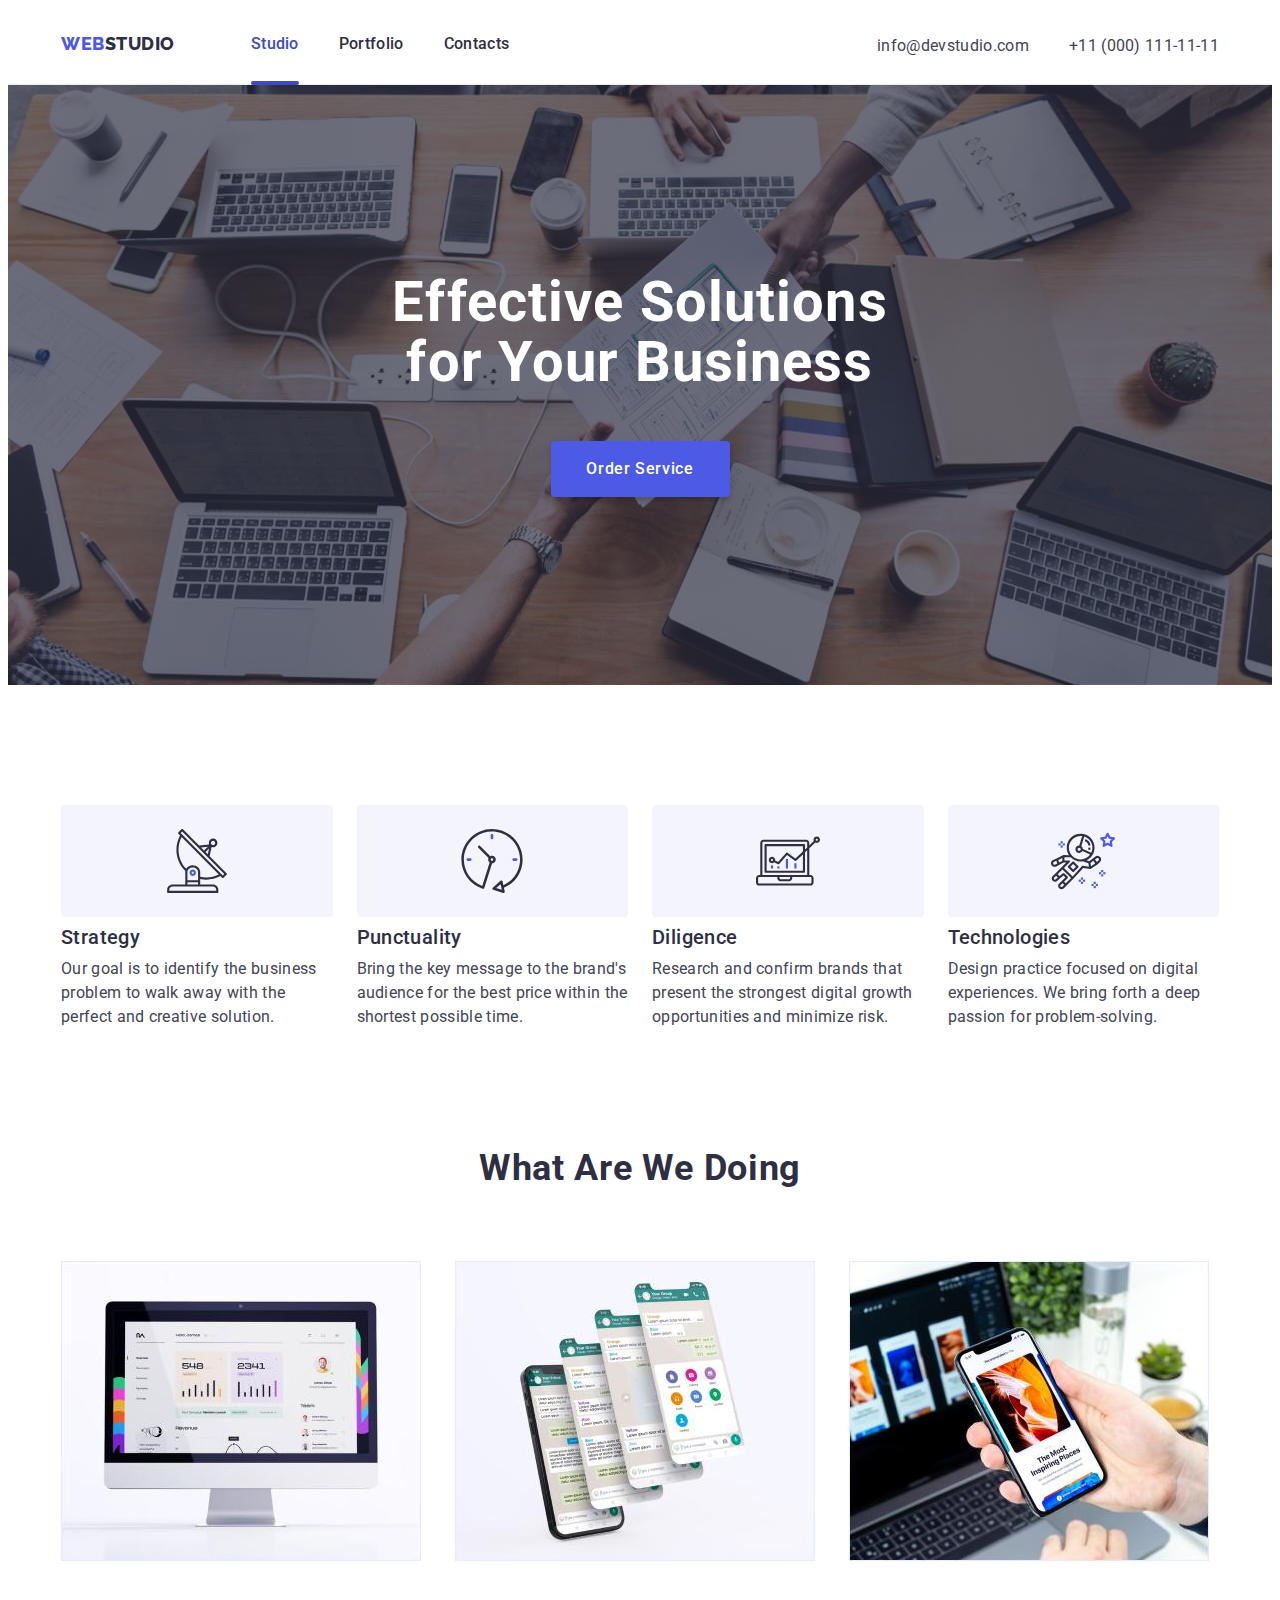
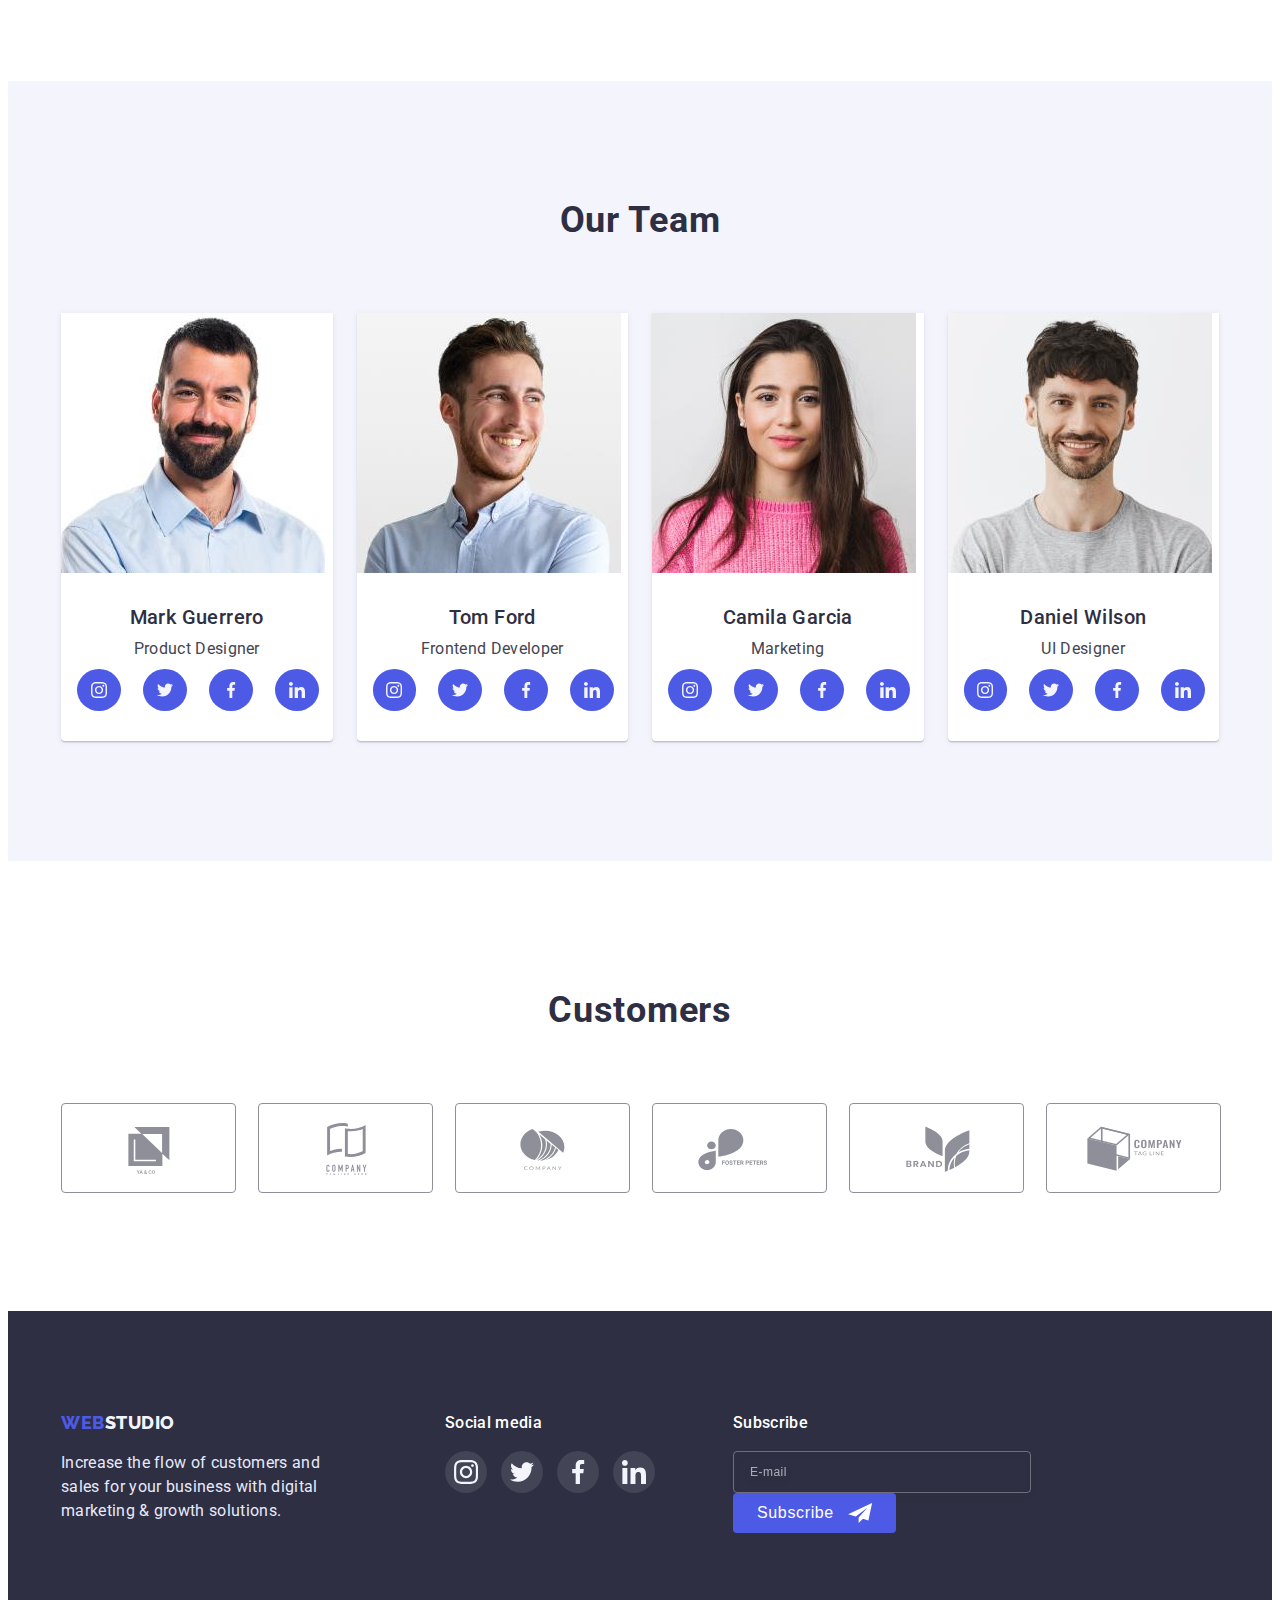
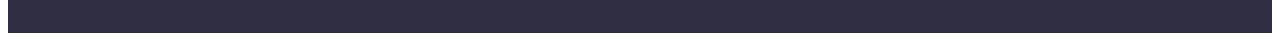
==== index.html @ 7f2b3489 "relise, fix all bugs from lesson 5 and add forms from lesson 6" ====
<!DOCTYPE html>
<html lang="en">
  <head>
    <meta charset="UTF-8" />
    <meta http-equiv="X-UA-Compatible" content="IE=edge" />
    <meta name="viewport" content="width=device-width, initial-scale=1.0" />
    <link rel="preconnect" href="https://fonts.googleapis.com" />
    <link rel="preconnect" href="https://fonts.gstatic.com" crossorigin />
    <link
      href="https://fonts.googleapis.com/css2?family=Raleway:wght@800&family=Roboto:wght@400;500;700;900&display=swap"
      rel="stylesheet"
    />
    <link
      rel="stylesheet"
      href="https://cdnjs.cloudflare.com/ajax/libs/modern-normalize/1.1.0/modern-normalize.min.css"
      integrity="sha512-wpPYUAdjBVSE4KJnH1VR1HeZfpl1ub8YT/NKx4PuQ5NmX2tKuGu6U/JRp5y+Y8XG2tV+wKQpNHVUX03MfMFn9Q=="
      crossorigin="anonymous"
      referrerpolicy="no-referrer"
    />
    <link rel="stylesheet" href="./css/styles.css" />
    <title>WebStudio</title>
  </head>
  <body>
    <!-- Header block -->
    <header class="header">
      <!-- Navigator -->
      <div class="container container-align">
        <nav class="navigator">
          <a href="./index.html" class="logo linkDecoration">
            <span>Web</span>Studio
          </a>
          <ul class="navigator-list listDecoration">
            <li class="navigator-list-item">
              <a
                class="navigator-list-item-link linkDecoration current-page"
                href="./index.html"
                >Studio</a
              >
            </li>
            <li class="navigator-list-item">
              <a
                class="navigator-list-item-link linkDecoration"
                href="./portfolio.html"
                >Portfolio</a
              >
            </li>
            <li class="navigator-list-item">
              <a class="navigator-list-item-link linkDecoration" href=""
                >Contacts</a
              >
            </li>
          </ul>
        </nav>
        <!-- addres -->
        <address class="address">
          <ul class="address-list listDecoration">
            <li class="address-list-item">
              <a
                class="address-list-item-link linkDecoration"
                href="mailto:info@devstudio.com"
                >info@devstudio.com</a
              >
            </li>
            <li class="address-list-item">
              <a
                class="address-list-item-link linkDecoration"
                href="tel:+110001111111"
                >+11 (000) 111-11-11</a
              >
            </li>
          </ul>
        </address>
      </div>
    </header>

    <!-- Main block -->
    <main>
      <!-- First block -->
      <section class="firstBlock firstBlock-background">
        <div class="container">
          <h1 class="firstBlock-header">
            Effective Solutions for Your Business
          </h1>
          <button type="button" class="firstBlock-button" data-modal-open>
            Order Service
          </button>
        </div>
      </section>

      <!-- Second block -->
      <section class="secondBlock">
        <div class="container">
          <h2 class="secondBlock-header visually-hidden">Our advantages</h2>
          <ul class="secondBlock-list listDecoration">
            <li class="secondBlock-list-item">
              <div class="secondBlock-list-item-featureIcon">
                <svg width="64" height="64">
                  <use href="images/icons.svg#icon-antenna"></use>
                </svg>
              </div>
              <h3 class="secondBlock-list-item-header">Strategy</h3>
              <p class="secondBlock-list-item-paragraph">
                Our goal is to identify the business problem to walk away with
                the perfect and creative solution.
              </p>
            </li>
            <li class="secondBlock-list-item">
              <div class="secondBlock-list-item-featureIcon">
                <svg width="64" height="64">
                  <use href="images/icons.svg#icon-clock"></use>
                </svg>
              </div>
              <h3 class="secondBlock-list-item-header">Punctuality</h3>
              <p class="secondBlock-list-item-paragraph">
                Bring the key message to the brand's audience for the best price
                within the shortest possible time.
              </p>
            </li>
            <li class="secondBlock-list-item">
              <div class="secondBlock-list-item-featureIcon">
                <svg width="64" height="64">
                  <use href="images/icons.svg#icon-diagram"></use>
                </svg>
              </div>
              <h3 class="secondBlock-list-item-header">Diligence</h3>
              <p class="secondBlock-list-item-paragraph">
                Research and confirm brands that present the strongest digital
                growth opportunities and minimize risk.
              </p>
            </li>
            <li class="secondBlock-list-item">
              <div class="secondBlock-list-item-featureIcon">
                <svg width="64" height="64">
                  <use href="images/icons.svg#icon-astronaut"></use>
                </svg>
              </div>
              <h3 class="secondBlock-list-item-header">Technologies</h3>
              <p class="secondBlock-list-item-paragraph">
                Design practice focused on digital experiences. We bring forth a
                deep passion for problem-solving.
              </p>
            </li>
          </ul>
        </div>
      </section>

      <!-- Third block -->
      <section class="thirdBlock">
        <div class="container">
          <h2 class="thirdBlock-header second-level-header">
            What are we doing
          </h2>
          <ul class="thirdBlock-list listDecoration">
            <li class="thirdBlock-list-item">
              <img
                src="./images/desctop.jpg"
                alt="image with desctop"
                width="360"
              />
            </li>
            <li class="thirdBlock-list-item">
              <img
                src="./images/application.jpg"
                alt="image with application"
                width="360"
              />
            </li>
            <li class="thirdBlock-list-item">
              <img
                src="./images/phone.jpg"
                alt="image with phone"
                width="360"
              />
            </li>
          </ul>
        </div>
      </section>

      <!-- Fourth block -->
      <section class="fourthBlock">
        <div class="container">
          <h2 class="fourthBlock-header second-level-header">Our Team</h2>
          <ul class="fourthBlock-list listDecoration">
            <li class="fourthBlock-list-item">
              <img
                src="./images/mark.jpg"
                alt="Mark Guerrero"
                width="264"
                class="fourthBlock-list-item-image"
              />
              <div class="filters-list-item-textWrapper">
                <h3 class="fourthBlock-list-item-header">Mark Guerrero</h3>
                <p class="fourthBlock-list-item-paragraph">Product Designer</p>
                <ul class="fourthBlock-list-item-socialList listDecoration">
                  <li class="fourthBlock-list-item-socialList-item">
                    <a
                      href=""
                      class="fourthBlock-list-item-socialList-item-link"
                    >
                      <svg width="16" height="16">
                        <use href="images/icons.svg#icon-instagram"></use>
                      </svg>
                    </a>
                  </li>
                  <li class="fourthBlock-list-item-socialList-item">
                    <a
                      href=""
                      class="fourthBlock-list-item-socialList-item-link"
                    >
                      <svg width="16" height="16">
                        <use href="images/icons.svg#icon-twitter"></use>
                      </svg>
                    </a>
                  </li>
                  <li class="fourthBlock-list-item-socialList-item">
                    <a
                      href=""
                      class="fourthBlock-list-item-socialList-item-link"
                    >
                      <svg width="16" height="16">
                        <use href="images/icons.svg#icon-facebook"></use>
                      </svg>
                    </a>
                  </li>
                  <li class="fourthBlock-list-item-socialList-item">
                    <a
                      href=""
                      class="fourthBlock-list-item-socialList-item-link"
                    >
                      <svg width="16" height="16">
                        <use href="images/icons.svg#icon-linkedin"></use>
                      </svg>
                    </a>
                  </li>
                </ul>
              </div>
            </li>
            <li class="fourthBlock-list-item">
              <img
                src="./images/tom.jpg"
                alt="Tom Ford"
                width="264"
                class="fourthBlock-list-item-image"
              />
              <div class="filters-list-item-textWrapper">
                <h3 class="fourthBlock-list-item-header">Tom Ford</h3>
                <p class="fourthBlock-list-item-paragraph">
                  Frontend Developer
                </p>
                <ul class="fourthBlock-list-item-socialList listDecoration">
                  <li class="fourthBlock-list-item-socialList-item">
                    <a
                      href=""
                      class="fourthBlock-list-item-socialList-item-link"
                    >
                      <svg width="16" height="16">
                        <use href="images/icons.svg#icon-instagram"></use>
                      </svg>
                    </a>
                  </li>
                  <li class="fourthBlock-list-item-socialList-item">
                    <a
                      href=""
                      class="fourthBlock-list-item-socialList-item-link"
                    >
                      <svg width="16" height="16">
                        <use href="images/icons.svg#icon-twitter"></use>
                      </svg>
                    </a>
                  </li>
                  <li class="fourthBlock-list-item-socialList-item">
                    <a
                      href=""
                      class="fourthBlock-list-item-socialList-item-link"
                    >
                      <svg width="16" height="16">
                        <use href="images/icons.svg#icon-facebook"></use>
                      </svg>
                    </a>
                  </li>
                  <li class="fourthBlock-list-item-socialList-item">
                    <a
                      href=""
                      class="fourthBlock-list-item-socialList-item-link"
                    >
                      <svg width="16" height="16">
                        <use href="images/icons.svg#icon-linkedin"></use>
                      </svg>
                    </a>
                  </li>
                </ul>
              </div>
            </li>
            <li class="fourthBlock-list-item">
              <img
                src="./images/camila.jpg"
                alt="Camila Garcia"
                width="264"
                class="fourthBlock-list-item-image"
              />
              <div class="filters-list-item-textWrapper">
                <h3 class="fourthBlock-list-item-header">Camila Garcia</h3>
                <p class="fourthBlock-list-item-paragraph">Marketing</p>
                <ul class="fourthBlock-list-item-socialList listDecoration">
                  <li class="fourthBlock-list-item-socialList-item">
                    <a
                      href=""
                      class="fourthBlock-list-item-socialList-item-link"
                    >
                      <svg width="16" height="16">
                        <use href="images/icons.svg#icon-instagram"></use>
                      </svg>
                    </a>
                  </li>
                  <li class="fourthBlock-list-item-socialList-item">
                    <a
                      href=""
                      class="fourthBlock-list-item-socialList-item-link"
                    >
                      <svg width="16" height="16">
                        <use href="images/icons.svg#icon-twitter"></use>
                      </svg>
                    </a>
                  </li>
                  <li class="fourthBlock-list-item-socialList-item">
                    <a
                      href=""
                      class="fourthBlock-list-item-socialList-item-link"
                    >
                      <svg width="16" height="16">
                        <use href="images/icons.svg#icon-facebook"></use>
                      </svg>
                    </a>
                  </li>
                  <li class="fourthBlock-list-item-socialList-item">
                    <a
                      href=""
                      class="fourthBlock-list-item-socialList-item-link"
                    >
                      <svg width="16" height="16">
                        <use href="images/icons.svg#icon-linkedin"></use>
                      </svg>
                    </a>
                  </li>
                </ul>
              </div>
            </li>
            <li class="fourthBlock-list-item">
              <img
                src="./images/daniel.jpg"
                alt="Daniel Wilson"
                width="264"
                class="fourthBlock-list-item-image"
              />
              <div class="filters-list-item-textWrapper">
                <h3 class="fourthBlock-list-item-header">Daniel Wilson</h3>
                <p class="fourthBlock-list-item-paragraph">UI Designer</p>
                <ul class="fourthBlock-list-item-socialList listDecoration">
                  <li class="fourthBlock-list-item-socialList-item">
                    <a
                      href=""
                      class="fourthBlock-list-item-socialList-item-link"
                    >
                      <svg width="16" height="16">
                        <use href="images/icons.svg#icon-instagram"></use>
                      </svg>
                    </a>
                  </li>
                  <li class="fourthBlock-list-item-socialList-item">
                    <a
                      href=""
                      class="fourthBlock-list-item-socialList-item-link"
                    >
                      <svg width="16" height="16">
                        <use href="images/icons.svg#icon-twitter"></use>
                      </svg>
                    </a>
                  </li>
                  <li class="fourthBlock-list-item-socialList-item">
                    <a
                      href=""
                      class="fourthBlock-list-item-socialList-item-link"
                    >
                      <svg width="16" height="16">
                        <use href="images/icons.svg#icon-facebook"></use>
                      </svg>
                    </a>
                  </li>
                  <li class="fourthBlock-list-item-socialList-item">
                    <a
                      href=""
                      class="fourthBlock-list-item-socialList-item-link"
                    >
                      <svg width="16" height="16">
                        <use href="images/icons.svg#icon-linkedin"></use>
                      </svg>
                    </a>
                  </li>
                </ul>
              </div>
            </li>
          </ul>
        </div>
      </section>

      <!-- Fifth block -->
      <section class="fifthBlock">
        <div class="container">
          <h1 class="second-level-header fifthBlock-header">Customers</h1>
          <ul class="fifthBlock-list listDecoration">
            <li class="fifthBlock-list-item">
              <a class="fifthBlock-list-item-link">
                <svg width="104" height="56" class="test">
                  <use href="images/icons.svg#icon-logoOne"></use>
                </svg>
              </a>
            </li>
            <li class="fifthBlock-list-item">
              <a class="fifthBlock-list-item-link">
                <svg width="104" height="56" class="test">
                  <use href="images/icons.svg#icon-logoTwo"></use>
                </svg>
              </a>
            </li>
            <li class="fifthBlock-list-item">
              <a class="fifthBlock-list-item-link">
                <svg width="104" height="56" class="test">
                  <use href="images/icons.svg#icon-logoThree"></use>
                </svg>
              </a>
            </li>
            <li class="fifthBlock-list-item">
              <a class="fifthBlock-list-item-link">
                <svg width="104" height="56" class="test">
                  <use href="images/icons.svg#icon-logoFour"></use>
                </svg>
              </a>
            </li>
            <li class="fifthBlock-list-item">
              <a class="fifthBlock-list-item-link">
                <svg width="104" height="56" class="test">
                  <use href="images/icons.svg#icon-logoFive"></use>
                </svg>
              </a>
            </li>
            <li class="fifthBlock-list-item">
              <a class="fifthBlock-list-item-link">
                <svg width="104" height="56" class="test">
                  <use href="images/icons.svg#icon-logoSix"></use>
                </svg>
              </a>
            </li>
          </ul>
        </div>
      </section>
    </main>

    <!-- Footer -->
    <footer class="footer">
      <div class="container">
        <div class="footer-content">
          <div class="footer-content-item one">
            <a href="./index.html" class="footer logo linkDecoration"
              ><span>Web</span>Studio
            </a>
            <p class="footer-paragraph">
              Increase the flow of customers and sales for your business with
              digital marketing & growth solutions.
            </p>
          </div>
          <div class="footer-content-item two">
            <p class="footer-content-item-social">Social media</p>
            <ul class="footer-content-item-socialList listDecoration">
              <li class="footer-content-item-socialList-item">
                <a href="" class="footer-content-item-socialList-item-link">
                  <svg width="24" height="24">
                    <use href="images/icons.svg#icon-instagram"></use>
                  </svg>
                </a>
              </li>
              <li class="footer-content-item-socialList-item">
                <a href="" class="footer-content-item-socialList-item-link">
                  <svg width="24" height="24">
                    <use href="images/icons.svg#icon-twitter"></use>
                  </svg>
                </a>
              </li>
              <li class="footer-content-item-socialList-item">
                <a href="" class="footer-content-item-socialList-item-link">
                  <svg width="24" height="24">
                    <use href="images/icons.svg#icon-facebook"></use>
                  </svg>
                </a>
              </li>
              <li class="footer-content-item-socialList-item">
                <a href="" class="footer-content-item-socialList-item-link">
                  <svg width="24" height="24">
                    <use href="images/icons.svg#icon-linkedin"></use>
                  </svg>
                </a>
              </li>
            </ul>
          </div>
          <div class="footer-content-item three">
            <p class="footer-content-item-social">Subscribe</p>
            <form class="footer-content-item-form">
              <input
                class="footer-content-item-form-email"
                type="email"
                name="email"
                placeholder="E-mail"
              />
              <button class="footer-content-item-form-submit" type="submit">
                <div class="footer-content-item-form-submit-wrap">
                  <p class="footer-content-item-form-submit-text">Subscribe</p>
                  <svg width="24" height="20">
                    <use href="./images/icons.svg#paper-plane"></use>
                  </svg>
                </div>
              </button>
            </form>
          </div>
        </div>
      </div>
    </footer>

    <!-- Backdrop & Modal -->
    <div class="backdrop backdrop-hiden" data-modal>
      <div class="backdrop-modal">
        <button type="button" class="backdrop-modal-close" data-modal-close>
          <svg class="backdrop-modal-close-icon" width="8" height="8">
            <use href="./images/icons.svg#icon-close-black-18dp"></use>
          </svg>
        </button>

        <b class="backdrop-modal-header"
          >Leave your contacts and we will call you back</b
        >
        <form>
          <div class="backdrop-modal-block">
            <label
              class="backdrop-modal-block-label"
              for="backdrop-modal-block-persone"
              >Name</label
            >
            <input
              class="backdrop-modal-block-input"
              id="backdrop-modal-block-persone"
              type="text"
              name="persone-name"
            />
            <div class="backdrop-modal-block-wrap">
              <svg class="backdrop-modal-block-svg" width="18" height="18">
                <use href="./images/icons.svg#icon-person-black"></use>
              </svg>
            </div>
          </div>

          <div class="backdrop-modal-block">
            <label
              class="backdrop-modal-block-label"
              for="backdrop-modal-block-phone"
              >Phone</label
            >
            <input
              class="backdrop-modal-block-input"
              id="backdrop-modal-block-phone"
              type="text"
              name="phone-number"
            />
            <div class="backdrop-modal-block-wrap">
              <svg class="backdrop-modal-block-svg" width="18" height="24">
                <use href="./images/icons.svg#icon-phone-black"></use>
              </svg>
            </div>
          </div>

          <div class="backdrop-modal-block">
            <label
              class="backdrop-modal-block-label"
              for="backdrop-modal-block-email"
              >Email</label
            >
            <input
              class="backdrop-modal-block-input"
              id="backdrop-modal-block-email"
              type="text"
              name="email"
            />
            <div class="backdrop-modal-block-wrap">
              <svg class="backdrop-modal-block-svg" width="18" height="24">
                <use href="./images/icons.svg#icon-email-black"></use>
              </svg>
            </div>
          </div>

          <div class="backdrop-modal-block-coment">
            <label class="backdrop-modal-block-label" for="comment"
              >Comment</label
            >
            <textarea
              class="backdrop-modal-block-coment-textarea"
              name="comment"
              id="comment"
              placeholder="Text input"
            ></textarea>
          </div>

          <div class="backdrop-modal-block-policyWrapper">
            <label class="backdrop-modal-block-policyWrapper-label">
              <input
                type="checkbox"
                class="backdrop-modal-block-checkbox visually-hidden"
              />
              <div class="backdrop-modal-block-checkbox-decor"></div>
              <p class="backdrop-modal-block-policy">
                I accept the terms and conditions of the
                <a href="#" class="plicy-link">Privacy Policy</a>
              </p>
            </label>
          </div>

          <div class="backdrop-modal-block-sendBlock">
            <button type="submit" class="backdrop-modal-block-send-button">
              Send
            </button>
          </div>
        </form>
      </div>
    </div>

    <script src="./scripts/modal.js"></script>
  </body>
</html>
---- css/styles.css ----
/* ------------------------------------------------------------------- */
/* Declaration order cheet sheet */
/* ------------------------------------------------------------------- */
/* Positioning */
/* Box model */
/* Typography */
/* Visual */
/* Misc */

/* ------------------------------------------------------------------- */
/* Global */
/* ------------------------------------------------------------------- */

:root {
  /* CTAs, Focused, Active states, Links */
  --primary-brand: #4d5ae5;

  /* CTAs */
  --pressed-state: #404bbf;

  /* Overlays, Shadows, Headings */
  --dark: #2e2f42;

  /* Valid fields, Success messages */
  --success: #31d0aa;

  /* Body text */
  --text: #434455;

  /* Helper text, Deemphasized text */
  --subtle-text: #8e8f99;

  /* Accent color, Hairlines, Subtle backgrounds */
  --accent: #e7e9fc;

  /* Light mode backgrounds, Light mode Dialogs/alerts */
  --light: #f4f4fd;

  /* Overlay */
  --modal-overlay: #2e2f42;

  /* Hero image background */
  --hero-background: #2e2f42;

  /* Hero text color and button's*/
  --hero-text: #ffffff;

  /* Background color for card's and body*/
  --body-background: #ffffff;

  /* Background color for first block */
  --hero-background: rgba(46, 47, 66, 0.7);

  /* Backdrop background */
  --backdrop-bagckground: rgba(46, 47, 66, 0.4);

  /* Modal background */
  --modal-background: #fcfcfc;

  /* Color for SVG close button in modal */
  --close-normal: #000000;
  --close-hover: #ffffff;

  /* Input border */
  --input-border: rgba(33, 33, 33, 0.2);

  /* Placeholder color */
  --placeholder-color: rgba(117, 117, 117, 0.5);

  /* Policy label color */
  --policy-color: #757575;

  /* Animation properties */
  --transition-delay: 250ms cubic-bezier(0.4, 0, 0.2, 1);
}
body {
  /* Typography */
  font-family: "Roboto", sans-serif;
  font-size: 16px;

  /* Visual */
  color: var(--text);
  background-color: var(--body-background);
}
h1,
h2,
h3,
h4,
h5,
h6,
p,
ul {
  /* Positioning */
  padding: 0px;
  margin: 0px;
}
img,
svg {
  /* Box model */
  display: block;
  max-width: 100%;
  height: auto;
}

/* ------------------------------------------------------------------- */
/* Сommon styles */
/* ------------------------------------------------------------------- */

/* wrapper class (container) */
.container {
  /* Positioning */
  padding-left: 15px;
  padding-right: 15px;
  margin: 0 auto;

  /* Box model */
  width: 1158px;
  /* display: inherit; */
}
/* cross axis align for wrapper (container) */
.container-align {
  /* Positioning */
  align-items: center;
  /* Box model */
  display: inherit;
}
/* class for hidden header */
.visually-hidden {
  /* Positioning */
  position: absolute;
  white-space: nowrap;
  margin: -1px;
  overflow: hidden;
  padding: 0;

  /* Box model */
  width: 1px;
  height: 1px;

  /* Visual */
  border: 0;
  clip: rect(0 0 0 0);
  clip-path: inset(50%);
}
/* class for header with the same style */
.second-level-header {
  /* Typography */
  font-weight: 700;
  font-size: 36px;
  line-height: 1.11;
  text-align: center;
  letter-spacing: 0.02em;
  text-transform: capitalize;

  /* Visual */
  color: var(--dark);
}
/* class that hide all dots in list's */
.listDecoration {
  /* Visual */
  list-style-type: none;
}
/* class that hide all underlines in link's*/
.linkDecoration {
  /* Visual */
  text-decoration: none;
}

/* ------------------------------------------------------------------- */
/* Logo */
/* ------------------------------------------------------------------- */

.logo {
  /* Typography */
  font-family: "Raleway", sans-serif;
  font-weight: 800;
  font-size: 18px;
  line-height: 1.33;
  letter-spacing: 0.03em;
  text-transform: uppercase;

  /* Positioning */
  padding-top: 24px;
  padding-bottom: 24px;

  /* Box model */
  display: block;

  /* Visual */
  color: var(--dark);
}
.logo span {
  /* Visual */
  color: var(--primary-brand);
}

/* ------------------------------------------------------------------- */
/* Navbar */
/* ------------------------------------------------------------------- */

.header {
  /* Visual */
  border-bottom: 1px solid var(--accent);

  box-sizing: border-box;
  /* Box model */
  display: flex;
}
.navigator {
  /* Box model */
  display: flex;
}
.navigator-list {
  /* Box model */
  display: flex;

  /* Positioning */
  margin: 0px 0px 0px 76px;
}
.navigator-list-item:not(:last-child) {
  /* Positioning */
  margin-right: 40px;
}
.navigator-list-item-link {
  position: relative;

  /* Typography */
  font-weight: 500;
  font-size: 16px;
  line-height: 1.5;
  letter-spacing: 0.02em;

  /* Positioning */
  padding-top: 24px;
  padding-bottom: 28px;

  /* Box model */
  display: block;

  /* Visual */
  color: var(--dark);
  transition: color var(--transition-delay);
}
.navigator-list-item-link:is(:hover, :focus) {
  /* Visual */
  color: var(--pressed-state);
}
.current-page {
  /* Visual */
  color: var(--pressed-state);
}
.navigator-list-item-link.current-page::after {
  /* Misc */
  content: "";

  /* Box model */
  position: absolute;
  width: 100%;
  height: 4px;

  /* Positioning */
  left: 0;
  bottom: -1px;

  /* Visual */
  background-color: var(--pressed-state);
  border-radius: 2px;
}
.address {
  /* Typography */
  font-style: normal;

  /* Positioning */
  margin-left: auto;
}
.address-list {
  /* Box model */
  display: flex;
}
.address-list-item:not(:last-child) {
  /* Positioning */
  margin-right: 40px;
}
.address-list-item-link {
  /* Typography */
  font-weight: 400;
  font-size: 16px;
  line-height: 1.5;
  letter-spacing: 0.02em;

  /* Box model */
  display: block;

  /* Positioning */
  padding-top: 24px;
  padding-bottom: 24px;

  /* Visual */
  color: var(--text);
  transition: color var(--transition-delay);
}
.address-list-item-link:is(:hover, :focus) {
  /* Visual */
  color: var(--pressed-state);
}

/* ------------------------------------------------------------------- */
/* Footer */
/* ------------------------------------------------------------------- */

.footer {
  /* Visual */
  background-color: var(--dark);

  padding: 100px 0px 100px 0px;
}
.footer.logo {
  /* Visual */
  color: var(--light);

  /* Box model */
  display: inline-block;

  /* Positioning */
  padding: 0px;
  margin-bottom: 16px;
}
.footer-paragraph {
  /* Typography */
  font-weight: 400;
  font-size: 16px;
  line-height: 1.5;
  letter-spacing: 0.02em;

  /* Positioning */
  width: 264px;

  /* Visual */
  color: var(--accent);
}
.footer-content {
  /* Box model */
  display: flex;
}
.footer-content-item.one {
  /* Positioning */
  margin-right: 120px;
}
.footer-content-item.two {
  margin-right: 80px;
}
.footer-content-item-social {
  /* Typography */
  font-weight: 500;
  font-size: 16px;
  line-height: 1.5;
  letter-spacing: 0.02em;

  /* Visual */
  color: var(--hero-text);

  /* Positioning */
  margin-bottom: 16px;
}
.footer-content-item-socialList {
  /* Box model */
  display: flex;

  /* Positioning */
  width: 208px;
}
.footer-content-item-socialList-item {
  /* Box model */
  flex-basis: calc((100% - 3 * 16px) / 4);
  height: 40px;
}
.footer-content-item-socialList-item:not(:last-child) {
  /* Positioning */
  margin-right: 16px;
}
.footer-content-item-socialList-item-link {
  /* Box model */
  display: flex;
  justify-content: center;
  align-items: center;

  /* Positioning */
  width: 100%;
  height: 100%;

  /* Visual */
  background-color: rgba(255, 255, 255, 0.1);
  fill: var(--light);
  border-radius: 50%;
  border: 1px solid transparent;
  transition: background-color var(--transition-delay);
}
.footer-content-item-socialList-item-link:is(:hover, :focus) {
  /* Visual */
  background-color: var(--success);
}
.footer-content-item-form-email {
  /* Box model */
  width: 264px;
  height: 40px;

  /* Positioning */
  padding: 0px 16px 0px 16px;
  margin-right: 24px;

  /* Tepography */
  font-size: 12px;
  line-height: 2;
  letter-spacing: 0.04em;

  /* Visual */
  color: rgba(255, 255, 255, 0.6);
  background: transparent;
  border: 1px solid rgba(255, 255, 255, 0.3);
  border-radius: 4px;
  outline: none;
  filter: drop-shadow(0px 4px 4px rgba(0, 0, 0, 0.15));
  transition: border var(--transition-delay);
}
.footer-content-item-form-email:focus {
  border: 1px solid var(--primary-brand);
}
.footer-content-item-form-email::placeholder {
  /* Typography */
  font-size: 12px;
  line-height: 2;
  letter-spacing: 0.04em;
  /* Visual */
  color: rgba(255, 255, 255, 0.6);
}
.footer-content-item-form-submit {
  /* Positioning */
  padding: 8px 24px;

  /* Visual */
  background: #4d5ae5;
  border: transparent;
  border-radius: 4px;
  cursor: pointer;
  transition: background-color var(--transition-delay);
}
.footer-content-item-form-submit:is(:hover, :focus) {
  background-color: var(--pressed-state);
}
.footer-content-item-form-submit-wrap {
  /* Box model */
  display: flex;
  justify-content: center;
  align-items: center;
}
.footer-content-item-form-submit-text {
  /* Positioning */
  margin-right: 14px;

  /* Teporgraphy */
  font-weight: 500;
  font-size: 16px;
  line-height: 1.5;
  letter-spacing: 0.04em;

  /* Visual */
  color: #ffffff;
}

/* ------------------------------------------------------------------- */
/* Backdrop & Modal */
/* ------------------------------------------------------------------- */

.backdrop-hiden {
  /* Visual */
  opacity: 0;
  visibility: hidden;
  pointer-events: none;
}
.backdrop {
  /* Box model */
  display: flex;
  align-items: center;
  justify-content: center;

  /* Positioning */
  position: fixed;
  top: 0;
  width: 100%;
  height: 100%;

  /* Visual */
  background-color: var(--backdrop-bagckground);
  transition: opacity var(--transition-delay),
    visibility var(--transition-delay);
}
.backdrop-modal {
  /* Box model */
  width: 408px;
  min-height: 576px;

  /* Positioning */
  padding: 24px;

  /* Visual */
  background: var(--modal-background);

  border-radius: 4px;
  box-shadow: 0px 1px 1px rgba(0, 0, 0, 0.14), 0px 1px 3px rgba(0, 0, 0, 0.12),
    0px 2px 1px rgba(0, 0, 0, 0.2);

  transform: scale(100%);
  transition: transform var(--transition-delay);
}
.backdrop.backdrop-hiden > .backdrop-modal {
  /* Positioning */
  transform: scale(70%);
}
.backdrop-modal-close-icon {
  /* Visual */
  fill: var(--close-normal);
  transition: fill var(--transition-delay);
}
.backdrop-modal-close {
  /* Box model */
  display: flex;
  justify-content: center;
  align-items: center;
  width: 24px;
  height: 24px;

  /* Positioning */
  margin-left: auto;
  margin-bottom: 24px;
  padding: 0px;

  /* Visual */
  background: var(--accent);
  border: 1px solid rgba(0, 0, 0, 0.1);
  border-radius: 50%;
  transition: background var(--transition-delay), border var(--transition-delay);
  cursor: pointer;
  outline: none;
}
.backdrop-modal-close:is(:hover, :focus) {
  /* Visual */
  background: var(--pressed-state);
  border: 1px solid transparent;
}
.backdrop-modal-close:is(:hover, :focus) .backdrop-modal-close-icon {
  /* Visal */
  fill: var(--close-hover);
}
.backdrop-modal-header {
  /* Box model */
  display: inline-block;
  width: 100%;

  /* Positioning */
  margin-bottom: 16px;

  /* Visual */
  color: var(--dark);

  /* Tepography */
  text-align: center;
  line-height: 1.5;
  letter-spacing: 0.02em;
}
.backdrop-modal-block {
  /* Positioning */
  position: relative;
  margin-bottom: 8px;
}
.backdrop-modal-block-coment {
  /* Positioning */
  position: relative;
  margin-bottom: 16px;
}
.backdrop-modal-block-label {
  /* Box model */
  display: inline-block;
  width: 100%;

  /* Positioning */
  margin-bottom: 4px;

  /* Visual */
  color: var(--subtle-text);

  /* Tepography */
  font-size: 12px;
  line-height: 1.17;
  letter-spacing: 0.04em;
}
.backdrop-modal-block-input {
  /* Box model */
  width: 100%;
  height: 40px;

  /* Positioning */
  padding: 0px;
  padding-left: 38px;

  /* Visual */
  border: 1px solid var(--input-border);
  outline: none;
  border-radius: 4px;
  transition: border var(--transition-delay);
}
.backdrop-modal-block-input:focus {
  /* Visual */
  border: 1px solid var(--primary-brand);
}
.backdrop-modal-block-wrap {
  /* Box model */
  display: flex;
  justify-content: center;
  align-items: center;
  width: 18px;
  height: 24px;

  /* Positioning */
  position: absolute;
  left: 16px;
  top: 50%;
}
.backdrop-modal-block-svg {
  /* Visual */
  fill: var(--dark);
  transition: fill var(--transition-delay);
}
.backdrop-modal-block-input:focus
  + .backdrop-modal-block-wrap
  .backdrop-modal-block-svg {
  /* Visual */
  fill: var(--primary-brand);
}
.backdrop-modal-block-coment-textarea {
  /* Box model */
  width: 100%;
  height: 120px;

  /* Positioning */
  padding: 8px 16px;

  /* Visual */
  transition: border var(--transition-delay);
  border: 1px solid var(--input-border);
  border-radius: 4px;
  resize: none;
  outline: none;
}
.backdrop-modal-block-coment-textarea::placeholder {
  /* Tepography */
  font-size: 12px;
  line-height: 1.17x;
  letter-spacing: 0.04em;

  /* Visual */
  color: var(--placeholder-color);
}
.backdrop-modal-block-coment-textarea:focus {
  /* Visual */
  border: 1px solid var(--primary-brand);
}
.backdrop-modal-block-policyWrapper {
  /* Positioning */
  margin-bottom: 24px;
}
.backdrop-modal-block-policyWrapper-label {
  /* Box model */
  display: flex;
  align-items: center;
}
.backdrop-modal-block-checkbox-decor {
  /* Box model */
  width: 16px;
  height: 16px;

  /* Positioning */
  margin-right: 8px;

  /* Visual */
  transition: background-color var(--transition-delay),
    border var(--transition-delay);
  border: 1.25px solid var(--dark);
  border-radius: 2px;
}
.backdrop-modal-block-checkbox:is(:checked)
  + .backdrop-modal-block-checkbox-decor {
  /* Visual */
  background-color: var(--pressed-state);
  border: 1.25px solid var(--pressed-state);
  background-image: url("../images/checkbox.svg");
  background-size: 10px 8px;
  background-repeat: no-repeat;
  background-position: center;
}
.backdrop-modal-block-policy {
  /* Tepography */
  font-size: 12px;
  line-height: 1.17;
  letter-spacing: 0.04em;

  /* Visual */
  color: var(--policy-color);
}
.plicy-link {
  /* Visual */
  color: var(--primary-brand);
}
.backdrop-modal-block-sendBlock {
  /* Box model */
  display: flex;
  justify-content: center;
  align-items: center;
}
.backdrop-modal-block-send-button {
  /* Typography */
  font-family: inherit;
  font-weight: 500;
  font-size: 16px;
  line-height: 1.5;
  letter-spacing: 0.04em;

  /* Box model */
  display: block;
  width: 169px;

  /* Positioning */
  padding: 16px 32px 16px 32px;

  /* Visual */
  background-color: var(--primary-brand);
  color: var(--hero-text);
  border: none;
  border-radius: 4px;
  box-shadow: 0px 4px 4px rgba(0, 0, 0, 0.15);
  cursor: pointer;
  transition: background-color var(--transition-delay);
}
.backdrop-modal-block-send-button:is(:hover, :focus) {
  /* Visual */
  background-color: var(--pressed-state);
}

/* ------------------------------------------------------------------- */
/* index.html */
/* ------------------------------------------------------------------- */

/* ---------- First block ---------- */

.firstBlock {
  /* Positioning */
  margin-left: auto;
  margin-right: auto;
  max-width: 1440px;
  padding-top: 188px;
  padding-bottom: 188px;
}
.firstBlock-background {
  /* Visual */
  background-image: linear-gradient(
      rgba(46, 47, 66, 0.7),
      rgba(46, 47, 66, 0.7)
    ),
    url(../images/people-office.jpg);
  background-repeat: no-repeat;
  background-position: center;
  background-size: cover;
  background-color: var(--hero-background);
}
.firstBlock-header {
  /* Typography */
  font-weight: 700;
  font-size: 56px;
  line-height: 1.07;
  text-align: center;
  letter-spacing: 0.02em;

  /* Box model */
  display: block;
  width: 496px;

  /* Positioning */
  margin: 0 auto;

  /* Visual */
  color: var(--hero-text);
}
.firstBlock-button {
  /* Typography */
  font-family: inherit;
  font-weight: 500;
  font-size: 16px;
  line-height: 1.5;
  letter-spacing: 0.04em;

  /* Box model */
  display: block;
  width: 179px;

  /* Positioning */
  padding: 16px 32px 16px 32px;
  margin: 48px auto 0px auto;

  /* Visual */
  background-color: var(--primary-brand);
  color: var(--hero-text);
  border: none;
  border-radius: 4px;
  box-shadow: 0px 4px 4px rgba(0, 0, 0, 0.15);
  cursor: pointer;
  transition: background-color var(--transition-delay);
}
.firstBlock-button:is(:hover, :focus) {
  /* Visual */
  background-color: var(--pressed-state);
}

/* ---------- Second block ---------- */

.secondBlock {
  /* Positioning */
  padding: 120px 0;
}
.secondBlock-list {
  /* Box model */
  display: flex;
}
.secondBlock-list-item {
  /* Box model */
  flex-basis: calc((100% - 3 * 24px) / 4);
}
.secondBlock-list-item:not(:last-child) {
  /* Positioning */
  margin-right: 24px;
}
.secondBlock-list-item-featureIcon {
  /* Positioning */
  height: 112px;
  margin-bottom: 8px;

  /* Box model */
  display: flex;
  justify-content: center;
  align-items: center;

  /* Visual */
  border-radius: 4px;
  background-color: var(--light);
}
.secondBlock-list-item-header {
  /* Typography */
  font-weight: 500;
  font-size: 20px;
  line-height: 1.2;
  letter-spacing: 0.02em;

  /* Positioning */
  margin-bottom: 8px;

  /* Visual */
  color: var(--dark);
}
.secondBlock-list-item-paragraph {
  /* Typography */
  font-weight: 400;
  font-size: 16px;
  line-height: 1.5;
  letter-spacing: 0.02em;
}

/* ---------- Third block ---------- */

.thirdBlock {
  /* Positioning */
  padding-bottom: 120px;
}
.thirdBlock-list {
  /* Box model */
  display: flex;

  /* Positioning */
  margin-top: 72px;
}
.thirdBlock-list-item {
  /* Box model */
  flex-basis: calc((100% - 2 * 24px) / 3);
}
.thirdBlock-list-item:not(:last-child) {
  /* Positioning */
  margin-right: 24px;
}

/* ---------- Fourth block ---------- */

.fourthBlock {
  /* Positioning */
  padding: 120px 0px;

  /* Visual */
  background-color: var(--light);
}
.fourthBlock-list {
  /* Box model */
  display: flex;

  /* Positioning */
  margin-top: 72px;
}
.fourthBlock-list-item {
  /* Box model */
  flex-basis: calc((100% - 3 * 24px) / 4);

  /* Visual */
  background-color: var(--body-background);
  box-shadow: 0px 1px 6px rgba(46, 47, 66, 0.08),
    0px 1px 1px rgba(46, 47, 66, 0.16), 0px 2px 1px rgba(46, 47, 66, 0.08);
  border-radius: 0px 0px 4px 4px;
}
.fourthBlock-list-item:not(:last-child) {
  /* Positioning */
  margin-right: 24px;
}
.filters-list-item-textWrapper {
  /* Positioning */
  padding: 32px 16px;
}
.fourthBlock-list-item-header {
  /* Typography */
  font-weight: 500;
  font-size: 20px;
  line-height: 1.2;
  text-align: center;
  letter-spacing: 0.02em;

  /*  Positioning */
  margin-bottom: 8px;

  /* Visual */
  color: var(--dark);
}
.fourthBlock-list-item-paragraph {
  /* Typography */
  font-weight: 400;
  font-size: 16px;
  line-height: 1.5;
  text-align: center;
  letter-spacing: 0.02em;

  /* Positioning */
  margin-bottom: 8px;
}
.fourthBlock-list-item-socialList {
  /* Box model */
  display: flex;
}
.fourthBlock-list-item-socialList-item {
  /* Box model */
  flex-basis: calc((100% - 3 * 24px) / 4);
  height: 40px;
}
.fourthBlock-list-item-socialList-item:not(:last-child) {
  /* Positioning */
  margin-right: 24px;
}
.fourthBlock-list-item-socialList-item-link {
  /* Box model */
  display: flex;
  justify-content: center;
  align-items: center;

  /* Positioning */
  width: 100%;
  height: 100%;

  /* Visual */
  background-color: var(--primary-brand);
  fill: var(--light);
  border-radius: 50%;
  border: 1px solid transparent;
  transition: background-color var(--transition-delay),
    fill var(--transition-delay);
}
.fourthBlock-list-item-socialList-item-link:is(:hover, :focus) {
  /* Visual */
  background-color: var(--pressed-state);
  fill: var(--light);
}

/* ---------- Fifth block ----------  */

.fifthBlock {
  /* Positioning */
  padding: 130px 0px 120px 0px;
}
.fifthBlock-header {
  /* Positioning */
  margin-bottom: 72px;
}
.fifthBlock-list {
  /* Box model */
  display: flex;
}
.fifthBlock-list-item {
  /* Positioning */
  flex-basis: calc((100% - 5 * 24px) / 6);
  height: 88px;
}
.fifthBlock-list-item:not(:last-child) {
  /* Positioning */
  margin-right: 24px;
}
.fifthBlock-list-item-link {
  /* Box model */
  display: flex;
  justify-content: center;
  align-items: center;

  /* Positioning */
  width: 100%;
  height: 100%;

  /* Visual */
  border: 1px solid var(--subtle-text);
  border-radius: 4px;
  fill: var(--subtle-text);
  cursor: pointer;
  transition: border var(--transition-delay), fill var(--transition-delay);
}
.fifthBlock-list-item-link:is(:hover, :focus) {
  /* Visual */
  border: 1px solid var(--pressed-state);
  fill: var(--pressed-state);
}

/* ------------------------------------------------------------------- */
/* portfolio.html */
/* ------------------------------------------------------------------- */

/* ---------- Filter ---------- */

.filters-list {
  /* Box mode */
  display: flex;
  justify-content: center;

  /* Positionin */
  margin: 0px 0px 72px 0px;
}
.filters-list-item:not(:last-child) {
  /* Positioning */
  margin-right: 24px;
}
.filters-list-item-button {
  /* Typography */
  font-family: inherit;
  font-weight: 500;
  font-size: 16px;
  line-height: 1.5;
  letter-spacing: 0.04em;

  /* Positioning */
  padding: 12px 24px;

  /* Visual */
  background-color: var(--light);
  border: 1px solid var(--accent);
  color: var(--primary-brand);
  border-radius: 4px;
  cursor: pointer;
  transition: border var(--transition-delay),
    background-color var(--transition-delay), box-shadow var(--transition-delay),
    color var(--transition-delay);
}
.filters-list-item-button:is(:hover, :focus) {
  /* Visual */
  border: 1px solid transparent;
  background-color: var(--pressed-state);
  box-shadow: 0px 3px 1px rgba(0, 0, 0, 0.1), 0px 2px 1px rgba(0, 0, 0, 0.08),
    0px 2px 2px rgba(0, 0, 0, 0.12);
  color: var(--hero-text);
}

/* ---------- Portfolio ---------- */

.portfolio {
  /* Positioning */
  padding: 96px 0px 120px 0px;
}
.portfolioList {
  /* Box model */
  display: flex;
  flex-wrap: wrap;
}
.portfolioList-item {
  /* Box model */
  flex-basis: calc((100% - 2 * 24px) / 3);

  /* Positioning */
  margin: 0px 24px 48px 0px;
}
.portfolioList-item-link {
  /* Box model */
  display: block;

  /* Positioning */
  width: 100%;
  height: 100%;

  /* Visual */
  transition: box-shadow var(--transition-delay);
}
.portfolioList-item-link:is(:hover, :focus) {
  /* Visual */
  box-shadow: 0px 1px 6px rgba(46, 47, 66, 0.08),
    0px 1px 1px rgba(46, 47, 66, 0.16), 0px 2px 1px rgba(46, 47, 66, 0.08);
}
.portfolioList-item-image-wrapper {
  /* Positioning */
  position: relative;

  /* Visual */
  overflow: hidden;
}
.portfolioList-image-text {
  /* Box model */
  width: 100%;
  height: 100%;

  /* Positioning */
  position: absolute;
  padding: 40px 32px 0px 32px;
  transform: translate(0%, 0%);

  /* Visual */
  color: var(--light);
  background-color: var(--primary-brand);
  overflow: auto;
  transition: transform var(--transition-delay);
}
.portfolioList-item-link:is(:hover, :focus) .portfolioList-image-text {
  /* Positioning */
  transform: translate(0%, -100%);
}
.portfolioList-item:nth-last-child(3n + 1) {
  /* Positioning */
  margin-right: 0px;
}
.portfolioList-item:nth-last-child(-n + 3) {
  /* Positioning */
  margin-bottom: 0px;
}
.portfolioList-item-textWrapper {
  /* Visual */
  border-left: 1px solid var(--accent);
  border-right: 1px solid var(--accent);
  border-bottom: 1px solid var(--accent);

  /* Positioning */
  padding: 32px 16px;
}
.portfolioList-list-header {
  /* Typography */
  font-weight: 500;
  font-size: 20px;
  line-height: 1.2;
  letter-spacing: 0.02em;

  /* Box model */
  display: block;

  /* Visual */
  color: var(--dark);
}
.portfolioList-list-paragraph {
  /* Typography */
  font-weight: 400;
  font-size: 16px;
  line-height: 1.5;
  letter-spacing: 0.02em;

  /* Visual */
  color: var(--text);

  /* Positioning */
  margin-top: 8px;

  /* Box model */
  display: block;
}
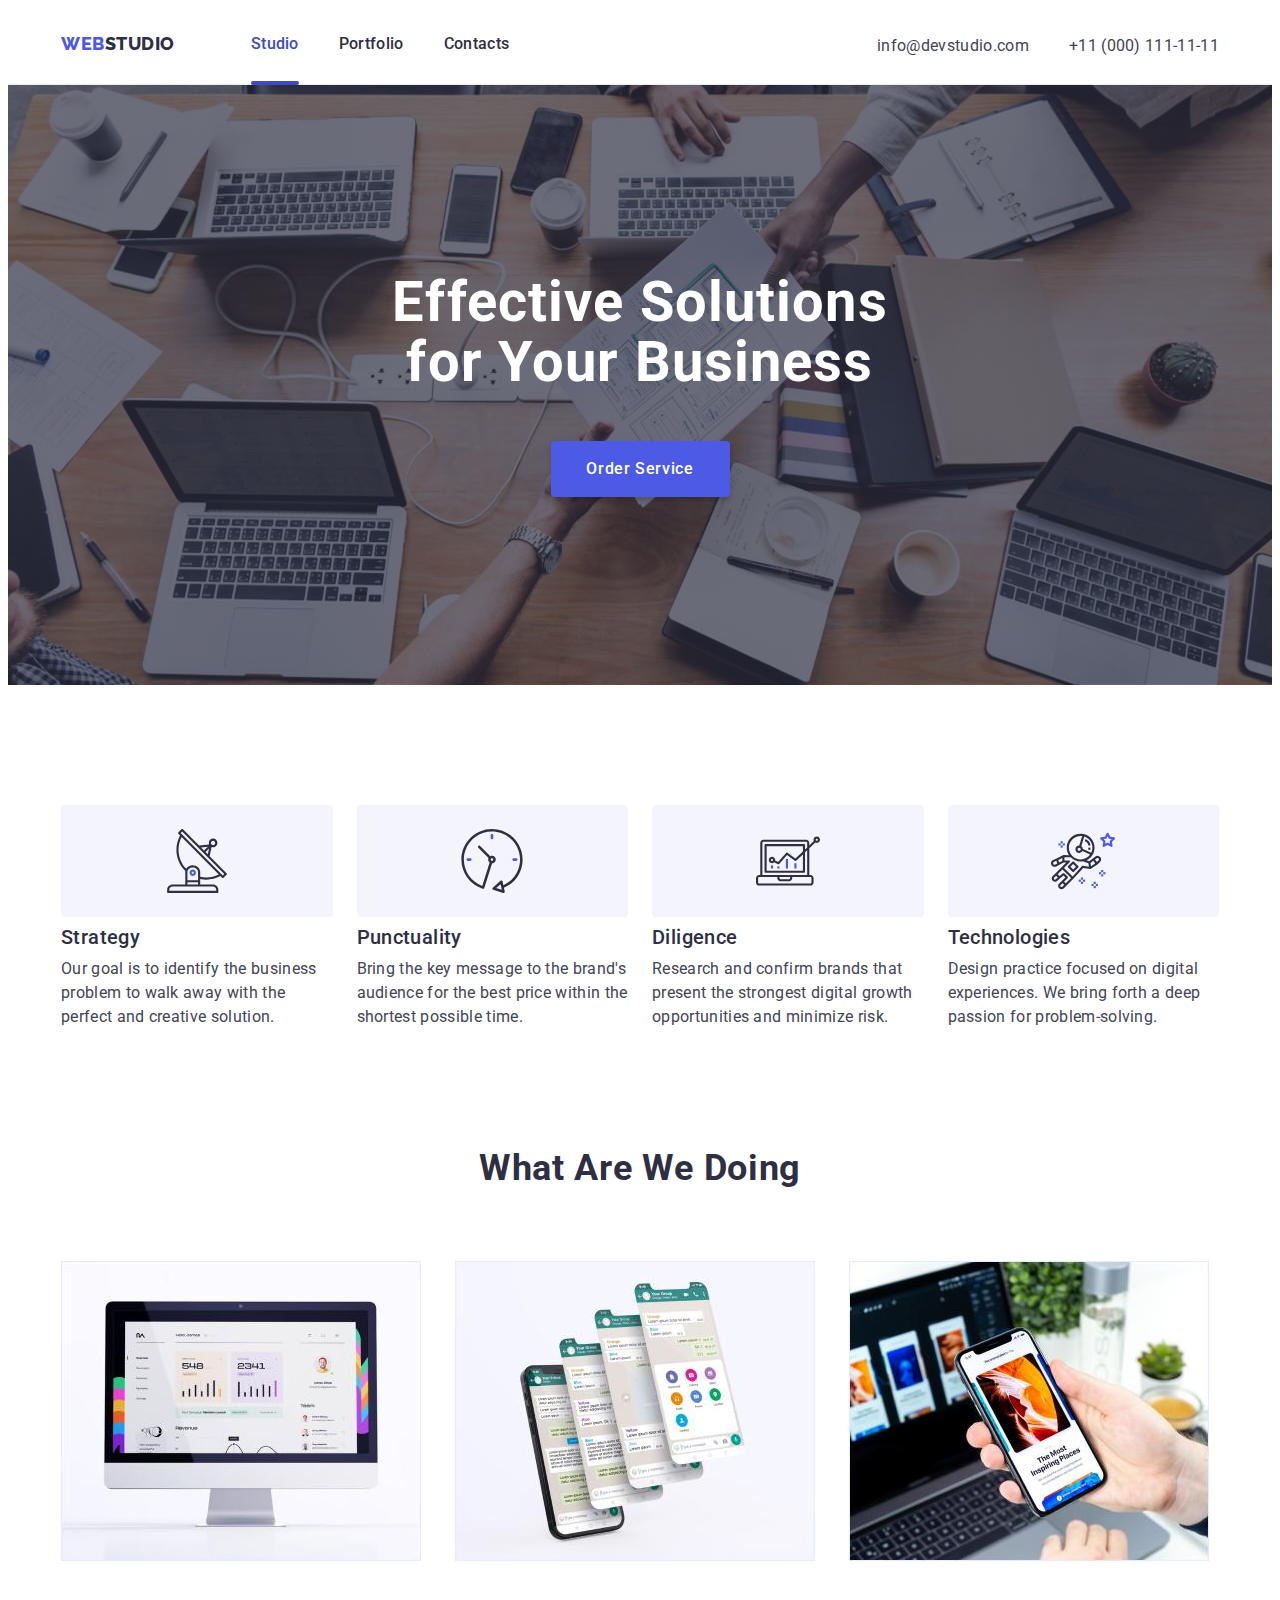
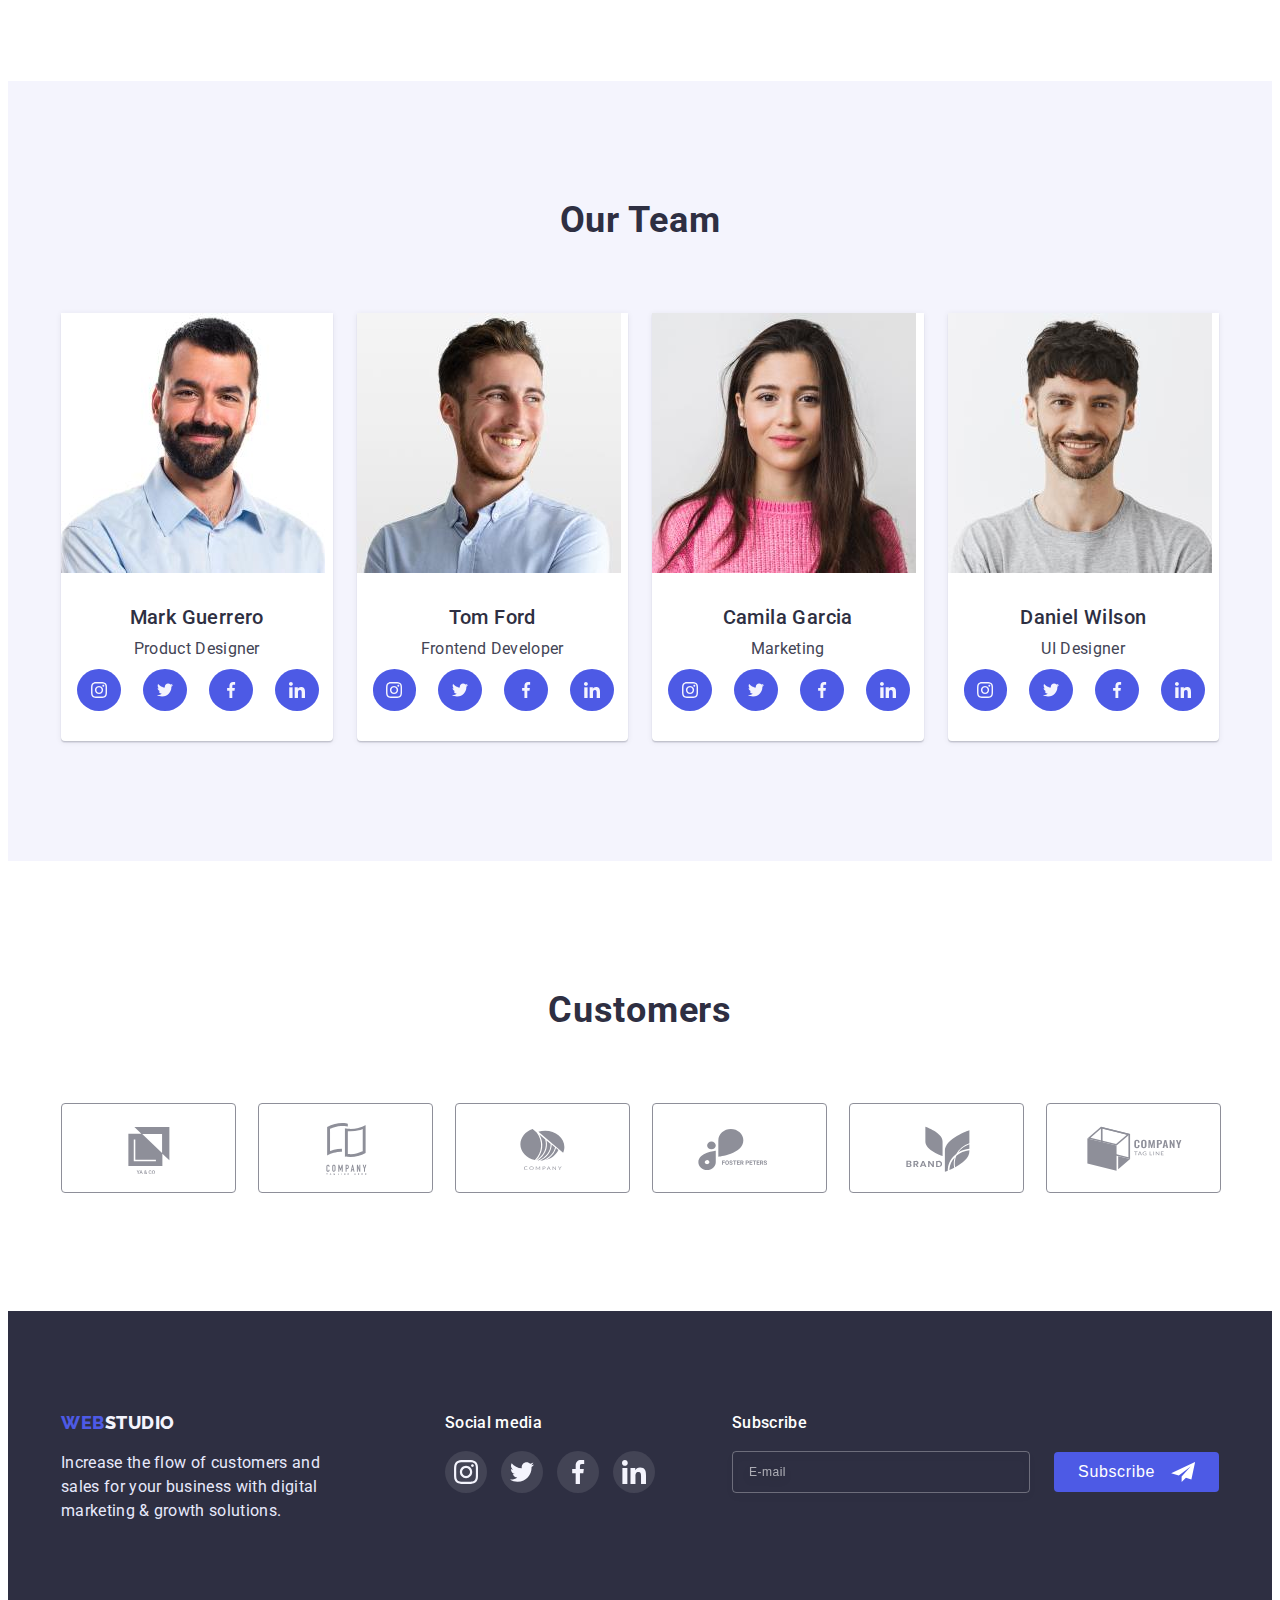
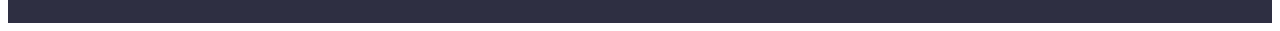
==== commit a561f2ab: "release, fixed all bugs" ====
--- a/index.html
+++ b/index.html
@@ -509,14 +509,17 @@
                 type="email"
                 name="email"
                 placeholder="E-mail"
+                aria-label="email"
               />
               <button class="footer-content-item-form-submit" type="submit">
-                <div class="footer-content-item-form-submit-wrap">
-                  <p class="footer-content-item-form-submit-text">Subscribe</p>
-                  <svg width="24" height="20">
-                    <use href="./images/icons.svg#paper-plane"></use>
-                  </svg>
-                </div>
+                Subscribe
+                <svg
+                  class="footer-content-item-form-submit-svg"
+                  width="24"
+                  height="20"
+                >
+                  <use href="./images/icons.svg#paper-plane"></use>
+                </svg>
               </button>
             </form>
           </div>
@@ -543,14 +546,14 @@
               for="backdrop-modal-block-persone"
               >Name</label
             >
-            <input
-              class="backdrop-modal-block-input"
-              id="backdrop-modal-block-persone"
-              type="text"
-              name="persone-name"
-            />
             <div class="backdrop-modal-block-wrap">
-              <svg class="backdrop-modal-block-svg" width="18" height="18">
+              <input
+                class="backdrop-modal-block-input"
+                id="backdrop-modal-block-persone"
+                type="text"
+                name="persone-name"
+              />
+              <svg class="backdrop-modal-block-svg" width="18" height="24">
                 <use href="./images/icons.svg#icon-person-black"></use>
               </svg>
             </div>
@@ -562,13 +565,13 @@
               for="backdrop-modal-block-phone"
               >Phone</label
             >
-            <input
-              class="backdrop-modal-block-input"
-              id="backdrop-modal-block-phone"
-              type="text"
-              name="phone-number"
-            />
             <div class="backdrop-modal-block-wrap">
+              <input
+                class="backdrop-modal-block-input"
+                id="backdrop-modal-block-phone"
+                type="text"
+                name="phone-number"
+              />
               <svg class="backdrop-modal-block-svg" width="18" height="24">
                 <use href="./images/icons.svg#icon-phone-black"></use>
               </svg>
@@ -581,13 +584,13 @@
               for="backdrop-modal-block-email"
               >Email</label
             >
-            <input
-              class="backdrop-modal-block-input"
-              id="backdrop-modal-block-email"
-              type="text"
-              name="email"
-            />
             <div class="backdrop-modal-block-wrap">
+              <input
+                class="backdrop-modal-block-input"
+                id="backdrop-modal-block-email"
+                type="text"
+                name="email"
+              />
               <svg class="backdrop-modal-block-svg" width="18" height="24">
                 <use href="./images/icons.svg#icon-email-black"></use>
               </svg>
@@ -606,19 +609,17 @@
             ></textarea>
           </div>
 
-          <div class="backdrop-modal-block-policyWrapper">
-            <label class="backdrop-modal-block-policyWrapper-label">
-              <input
-                type="checkbox"
-                class="backdrop-modal-block-checkbox visually-hidden"
-              />
-              <div class="backdrop-modal-block-checkbox-decor"></div>
-              <p class="backdrop-modal-block-policy">
-                I accept the terms and conditions of the
-                <a href="#" class="plicy-link">Privacy Policy</a>
-              </p>
-            </label>
-          </div>
+          <label class="backdrop-modal-block-policy-label">
+            <input
+              type="checkbox"
+              class="backdrop-modal-block-checkbox visually-hidden"
+            />
+            <span class="backdrop-modal-block-checkbox-decor"></span>
+            <span class="backdrop-modal-block-policy">
+              I accept the terms and conditions of the
+              <a href="#" class="plicy-link">Privacy Policy</a>
+            </span>
+          </label>
 
           <div class="backdrop-modal-block-sendBlock">
             <button type="submit" class="backdrop-modal-block-send-button">
--- a/css/styles.css
+++ b/css/styles.css
@@ -346,9 +346,6 @@
   /* Positioning */
   margin-right: 120px;
 }
-.footer-content-item.two {
-  margin-right: 80px;
-}
 .footer-content-item-social {
   /* Typography */
   font-weight: 500;
@@ -398,6 +395,15 @@
 .footer-content-item-socialList-item-link:is(:hover, :focus) {
   /* Visual */
   background-color: var(--success);
+}
+.footer-content-item.three {
+  /* Positioning */
+  margin-left: auto;
+}
+.footer-content-item-form {
+  /* Box model */
+  display: flex;
+  align-items: center;
 }
 .footer-content-item-form-email {
   /* Box model */
@@ -434,37 +440,33 @@
   color: rgba(255, 255, 255, 0.6);
 }
 .footer-content-item-form-submit {
+  /* Box model */
+  display: flex;
+  justify-content: center;
+  align-items: center;
+
   /* Positioning */
   padding: 8px 24px;
 
   /* Visual */
   background: #4d5ae5;
+  color: #ffffff;
   border: transparent;
   border-radius: 4px;
   cursor: pointer;
   transition: background-color var(--transition-delay);
-}
-.footer-content-item-form-submit:is(:hover, :focus) {
-  background-color: var(--pressed-state);
-}
-.footer-content-item-form-submit-wrap {
-  /* Box model */
-  display: flex;
-  justify-content: center;
-  align-items: center;
-}
-.footer-content-item-form-submit-text {
-  /* Positioning */
-  margin-right: 14px;
 
   /* Teporgraphy */
   font-weight: 500;
   font-size: 16px;
   line-height: 1.5;
   letter-spacing: 0.04em;
-
-  /* Visual */
-  color: #ffffff;
+}
+.footer-content-item-form-submit-svg {
+  margin-left: 16px;
+}
+.footer-content-item-form-submit:is(:hover, :focus) {
+  background-color: var(--pressed-state);
 }
 
 /* ------------------------------------------------------------------- */
@@ -579,7 +581,7 @@
 }
 .backdrop-modal-block-label {
   /* Box model */
-  display: inline-block;
+  display: block;
   width: 100%;
 
   /* Positioning */
@@ -593,14 +595,20 @@
   line-height: 1.17;
   letter-spacing: 0.04em;
 }
+.backdrop-modal-block-wrap {
+  /* Positioning */
+  position: relative;
+
+  /* Box model */
+  width: 100%;
+}
 .backdrop-modal-block-input {
   /* Box model */
   width: 100%;
   height: 40px;
 
   /* Positioning */
-  padding: 0px;
-  padding-left: 38px;
+  padding: 0px 16px 0px 38px;
 
   /* Visual */
   border: 1px solid var(--input-border);
@@ -612,32 +620,24 @@
   /* Visual */
   border: 1px solid var(--primary-brand);
 }
-.backdrop-modal-block-wrap {
-  /* Box model */
-  display: flex;
-  justify-content: center;
-  align-items: center;
-  width: 18px;
-  height: 24px;
-
+.backdrop-modal-block-svg {
   /* Positioning */
   position: absolute;
   left: 16px;
   top: 50%;
-}
-.backdrop-modal-block-svg {
+  transform: translateY(-50%);
+
   /* Visual */
   fill: var(--dark);
   transition: fill var(--transition-delay);
 }
-.backdrop-modal-block-input:focus
-  + .backdrop-modal-block-wrap
-  .backdrop-modal-block-svg {
+.backdrop-modal-block-input:focus + .backdrop-modal-block-svg {
   /* Visual */
   fill: var(--primary-brand);
 }
 .backdrop-modal-block-coment-textarea {
   /* Box model */
+  display: block;
   width: 100%;
   height: 120px;
 
@@ -664,14 +664,13 @@
   /* Visual */
   border: 1px solid var(--primary-brand);
 }
-.backdrop-modal-block-policyWrapper {
+.backdrop-modal-block-policy-label {
+  /* Box model */
+  display: flex;
+  align-items: center;
+
   /* Positioning */
   margin-bottom: 24px;
-}
-.backdrop-modal-block-policyWrapper-label {
-  /* Box model */
-  display: flex;
-  align-items: center;
 }
 .backdrop-modal-block-checkbox-decor {
   /* Box model */
@@ -691,7 +690,7 @@
   + .backdrop-modal-block-checkbox-decor {
   /* Visual */
   background-color: var(--pressed-state);
-  border: 1.25px solid var(--pressed-state);
+  border-color: transparent;
   background-image: url("../images/checkbox.svg");
   background-size: 10px 8px;
   background-repeat: no-repeat;
